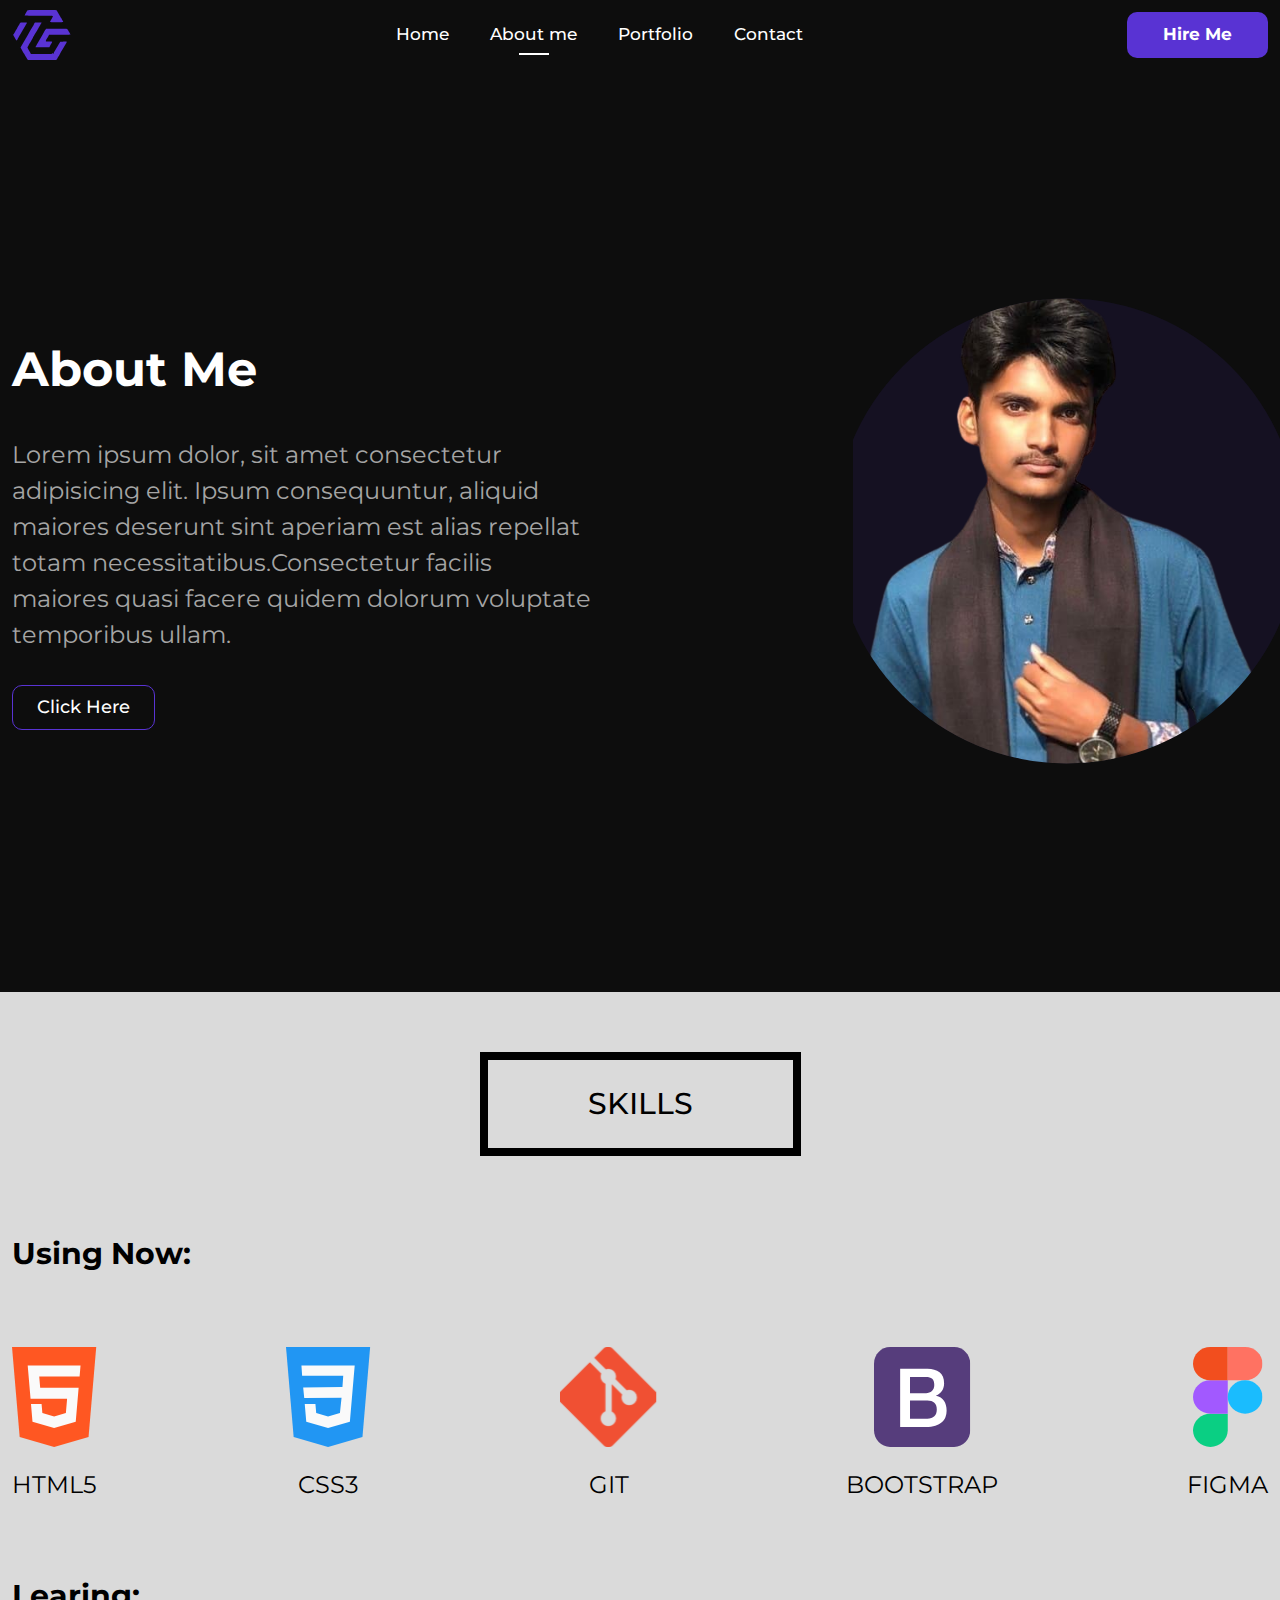
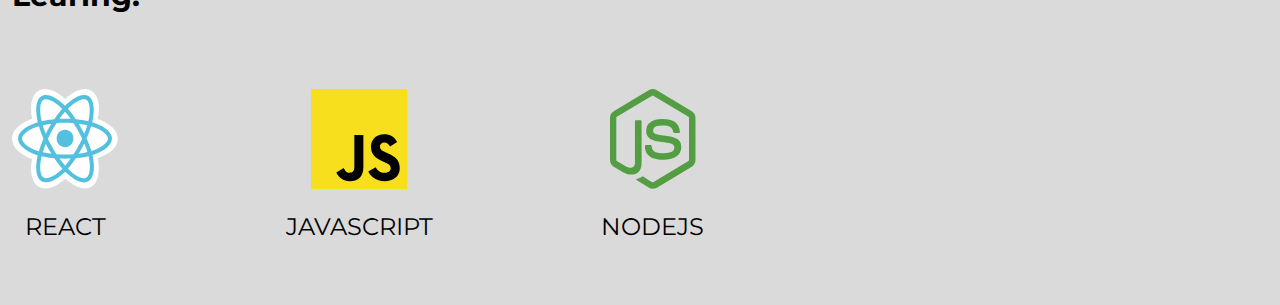
==== aboutme.html @ de1b0dca "first commit" ====
<!DOCTYPE html>
<html lang="en">

<head>
    <meta charset="UTF-8">
    <meta name="viewport" content="width=device-width, initial-scale=1.0">
    <title>Document</title>
    <!-- ==============Bootstrap Css================ -->
    <link rel="stylesheet" href="css/bootstrap.min.css">
    <!-- ==============Bootstrap Css================ -->
    <!-- ==============Slick Css================ -->
    <link rel="stylesheet" href="css/slick.css">
    <!-- ==============Slick Css================ -->
    <link rel="stylesheet" href="css/style.css">
    <!-- ==============responsive Css================ -->
    <link rel="stylesheet" href="css/responsiv.css">
</head>

<body>
    <nav class="navbar navbar-expand-lg">
        <div class="container">
            <a class="navbar-brand" href="index.html">
                <svg width="60" height="50" viewBox="0 0 60 50" fill="none" xmlns="http://www.w3.org/2000/svg">
                    <g clip-path="url(#clip0_57_6)">
                        <path
                            d="M15.521 0.27523C14.2825 2.20183 12.5394 5.43578 12.677 5.57339C12.7687 5.66514 19.1449 5.77982 26.8284 5.80275C39.5806 5.84862 40.7962 5.87156 40.8651 6.2156C40.9109 6.44495 40.4981 7.29358 39.9935 8.1422C39.466 9.01376 38.9384 9.93119 38.8238 10.1835C38.6861 10.4587 38.4568 10.9174 38.2733 11.2156C38.1128 11.5367 38.021 11.8807 38.0669 11.9725C38.2504 12.2706 51.232 12.1789 51.232 11.8807C51.232 11.7431 50.9339 11.1239 50.5439 10.5046C50.154 9.90826 49.8559 9.31193 49.8559 9.19725C49.8559 9.1055 49.5577 8.57798 49.1678 8.07339C48.8008 7.54587 48.4797 7.04128 48.4797 6.97248C48.4797 6.88073 48.0439 6.07798 47.4935 5.18349C46.943 4.28899 46.4384 3.3945 46.3467 3.21101C46.255 3.02752 45.9797 2.54587 45.7274 2.1789C45.4751 1.78899 45.154 1.23853 45.0394 0.917431C44.9017 0.619266 44.6495 0.275229 44.5118 0.183486C44.3513 0.0917429 37.8146 0 29.9706 0C18.8008 0 15.6586 0.0688075 15.521 0.27523ZM8.43386 12.6835C8.25037 12.7982 7.99808 13.0963 7.86046 13.3716C7.74578 13.6468 7.5623 14.0367 7.42468 14.2202C6.78248 15.2064 5.1311 18.0734 5.1311 18.211C5.1311 18.3028 4.94762 18.6468 4.69532 18.9908C4.46597 19.3349 3.68615 20.6422 2.9522 21.9037C2.21826 23.1651 1.53019 24.2202 1.41551 24.2661C1.09441 24.4037 1.20909 25.0917 1.73661 25.9174C2.69991 27.4312 2.81459 27.6376 3.04395 28.1422C3.45679 29.0596 4.44303 30.5046 4.64945 30.5046C4.76413 30.5046 5.10817 30 5.42927 29.4037C6.55312 27.2706 9.25954 22.5688 9.97055 21.5138C10.2228 21.1697 10.4063 20.8257 10.4063 20.7569C10.4063 20.6881 11.1861 19.3349 12.1265 17.7523C13.0669 16.1697 13.8467 14.8165 13.8467 14.7248C13.8467 14.656 14.1219 14.1972 14.443 13.7156C14.7871 13.2339 14.9935 12.7523 14.9017 12.6605C14.6495 12.4312 8.8467 12.4541 8.43386 12.6835ZM23.755 12.6147C22.7228 12.7294 22.7228 12.7294 21.6219 14.9083C21.3467 15.4817 20.7733 16.445 20.3834 17.0872C19.9706 17.7064 19.3054 18.8532 18.8926 19.6101C18.4797 20.367 18.021 21.1468 17.8834 21.3303C17.7458 21.5138 17.4247 22.0413 17.1724 22.4771C16.3696 23.922 15.7045 25.0917 15.2228 25.9174C14.3972 27.3165 13.8008 28.3486 11.1403 32.9817L8.5256 37.5L8.93844 38.3028C9.1678 38.7385 9.78707 39.8165 10.3146 40.711C10.8192 41.5826 11.3238 42.5459 11.4155 42.8211C11.5073 43.1193 11.6678 43.3486 11.7595 43.3486C11.8513 43.3486 12.1495 43.7844 12.4476 44.3119C12.7228 44.8624 13.1586 45.5963 13.4109 45.9862C13.6403 46.3532 13.9843 46.9725 14.1678 47.3624C14.3513 47.7294 14.81 48.4862 15.1999 49.0367L15.9109 50H44.3742L44.7641 49.3119C44.9706 48.945 45.2229 48.6239 45.3375 48.6239C45.4293 48.6239 45.4981 48.5092 45.4981 48.3716C45.4981 48.2339 45.8421 47.5229 46.2779 46.8119C46.6907 46.1009 47.3329 45 47.677 44.3807C48.021 43.7385 49.0073 42.0413 49.8559 40.5963C55.0852 31.6743 54.9935 31.8578 54.6495 31.6284C54.466 31.5138 54.0302 31.4679 53.6632 31.5367C53.2962 31.6055 51.943 31.6514 50.6586 31.6514H48.2962L46.8742 34.1055C46.0944 35.4817 44.5806 38.0505 43.5256 39.8394C42.4706 41.6284 41.599 43.1881 41.599 43.3257C41.599 44.0138 40.5439 44.0826 29.8329 44.0596C23.8926 44.0367 19.0302 44.0138 19.0073 43.9679C18.4109 43.211 15.4522 37.867 15.4522 37.5917C15.4522 37.3624 15.9109 36.3991 16.4843 35.4817C17.0577 34.5413 17.5164 33.6927 17.5164 33.6239C17.5164 33.5321 17.7687 33.1193 18.0898 32.7064C18.4109 32.2936 18.6632 31.8807 18.6632 31.789C18.6632 31.6972 19.1907 30.7569 19.81 29.6789C20.4522 28.6009 20.9568 27.7064 20.9568 27.6606C20.9568 27.5688 23.5715 23.0963 24.5118 21.6055C24.8559 21.078 25.3834 20.1606 25.6816 19.5642C26.0027 18.9679 26.7825 17.6376 27.4017 16.5826C28.021 15.5275 28.5256 14.6101 28.5256 14.5183C28.5256 14.4495 28.8008 14.0367 29.1219 13.6009C29.443 13.1651 29.6495 12.7523 29.5806 12.6605C29.3972 12.4771 25.154 12.4541 23.755 12.6147Z"
                            fill="#5933D3" />
                        <path
                            d="M33.5945 19.4723C33.2734 19.8392 32.7458 20.642 32.4247 21.2383C31.6679 22.7291 30.9798 23.9677 25.2917 33.7613C24.7871 34.5869 24.3972 35.3668 24.3972 35.4585C24.3972 35.5502 24.1678 35.8713 23.9156 36.1466C23.2963 36.8117 23.4798 37.4998 24.2367 37.2934C24.5119 37.2246 27.5853 37.1558 31.0715 37.1558H37.3789L37.8835 36.1695C38.5257 34.931 39.3284 33.5319 39.8559 32.7521C40.5669 31.6741 40.3605 31.5824 36.989 31.5594C33.9844 31.5365 33.9156 31.5365 33.8468 31.0319C33.8009 30.7108 34.2367 29.7246 34.9706 28.509C35.6358 27.408 36.3697 26.1236 36.5991 25.642L37.0119 24.7704H47.7917C54.5578 24.7704 58.5715 24.6787 58.5715 24.5411C58.5715 24.2888 55.911 19.7704 55.4064 19.197C55.0853 18.8301 54.3284 18.8071 44.6266 18.8071L34.1908 18.8301L33.5945 19.4723Z"
                            fill="#5933D3" />
                    </g>
                    <defs>
                        <clipPath id="clip0_57_6">
                            <rect width="59.6659" height="50" fill="#5933D3" />
                        </clipPath>
                    </defs>
                </svg>
            </a>
            <button class="navbar-toggler" type="button" data-bs-toggle="collapse"
                data-bs-target="#navbarSupportedContent" aria-controls="navbarSupportedContent" aria-expanded="false"
                aria-label="Toggle navigation">
                <!-- <span class="navbar-toggler-icon"></span> -->
                <i class="fa-solid fa-bars"></i>
            </button>
            <div class="collapse navbar-collapse" id="navbarSupportedContent">
                <ul class="navbar-nav mx-auto mb-2 mb-lg-0">
                    <li class="nav-item">
                        <a class="nav-link" aria-current="page" href="index.html">Home</a>
                    </li>
                    <li class="nav-item">
                        <a class="nav-link active" aria-current="page" href="aboutme.html">About me</a>
                    </li>
                    <li class="nav-item">
                        <a class="nav-link" aria-current="page" href="portfolio.html">Portfolio</a>
                    </li>
                    <li class="nav-item">
                        <a class="nav-link" aria-current="page" href="contact.html">Contact</a>
                    </li>
                </ul>
                <div class="abtn">
                    <a href="#"><button>Hire Me</button></a>
                </div>
            </div>
        </div>
    </nav>
    <!----------------- Navbar end --------------------->

    <section id="aboutme_part">
        <div class="container">
            <div class="row align-items-center">
                <div class="col-lg-7 left">
                    <div class="text">
                        <h2>About Me</h2>
                        <p>
                            Lorem ipsum dolor, sit amet consectetur adipisicing elit. Ipsum consequuntur, aliquid
                            maiores
                            deserunt sint aperiam est alias repellat totam necessitatibus.Consectetur facilis maiores
                            quasi facere quidem dolorum voluptate temporibus ullam.
                        </p>
                        <a href="#skill_part"><button>Click Here</button></a>
                    </div>
                </div>
                <div class="col-lg-1"></div>
                <div class="col-lg-4 right">
                    <div class="image">
                        <img src="images/IMG_0375-removebg.png" alt="">
                    </div>
                </div>
            </div>
        </div>
    </section>

    <section id="skill_part">
        <div class="container">
            <div class="header d-flex justify-content-center ">
                <h2>SKILLS</h2>
            </div>
            <div class="first">

                <h3>Using Now:</h3>

                <div class="main d-flex">
                    <div class="part text-center ">
                        <img src="images/html.svg" alt="html">
                        <p>HTML5</p>
                    </div>

                    <div class="part text-center ">
                        <img src="images/css.svg" alt="css">
                        <p>CSS3</p>
                    </div>

                    <div class="part text-center ">
                        <img src="images/git.svg" alt="git">
                        <p>GIT</p>
                    </div>

                    <div class="part text-center ">
                        <img src="images/bootstrap.svg" alt="bootstrap">
                        <p>BOOTSTRAP</p>
                    </div>

                    <div class="part text-center ">
                        <img src="images/figma.svg" alt="figma">
                        <p>FIGMA</p>
                    </div>
                </div>
            </div>

            <div class="second">

                <h3>Learing:</h3>

                <div class="main d-flex">
                    <div class="part text-center ">
                        <img src="images/react.svg" alt="react">
                        <p>REACT</p>
                    </div>

                    <div class="part text-center ">
                        <img src="images/js.svg" alt="js">
                        <p>JAVASCRIPT</p>
                    </div>

                    <div class="part text-center ">
                        <img src="images/nodejs.svg" alt="NODEJS">
                        <p>NODEJS</p>
                    </div>
                </div>
            </div>



        </div>
    </section>



    <script src="js/jquery-1.12.4.min.js"></script>
    <script src="js/bootstrap.bundle.min.js"></script>
    <script src="js/slick.min.js"></script>
    <script src="js/script.js"></script>
</body>

</html>
---- css/style.css ----
@import url('https://fonts.googleapis.com/css2?family=Montserrat:ital,wght@0,100..900;1,100..900&display=swap');

* {
    padding: 0;
    margin: 0;
    box-sizing: border-box;
    text-decoration: none;
    list-style-type: none;
    outline: none;
    font-family: "Montserrat", serif;
}

.container {
    max-width: 1344px;
}

html {
    scroll-behavior: smooth;
}

ul,
h1,
h2,
h3,
h4,
h5,
h6,
p {
    margin: 0;
    padding: 0;
}

a {
    text-decoration: none !important;
    display: inline-block;
}

:root {
    --black: #000000;
    --white: #ffffff;
    --primarycolor: #5933D3;
    --bgcolor: #0d0d0d;
}






.navbar {
    background: var(--bgcolor);
    padding: 10px 0 !important;
    position: sticky;
    z-index: 9999;
    width: 100%;
    top: 0px;
}

.navbar .navbar-brand {
    padding: 0;
    margin: 0;
}

.navbar-nav {
    column-gap: 25px;
}

.navbar-nav li .nav-link {
	padding: 5px 34px;
	color: var(--white);
	font-weight: 500;
	font-size: 17px;
	position: relative;
}
.navbar-nav li .nav-link::after {
	position: absolute;
	content: "";
	height: 2px;
	width: 0;
	background: var(--white);
	bottom: -2px;
	left: 50%;
	transition: 0.4s;
	transform: translatex(-50%);
}
.navbar-nav li .nav-link:hover:after {
	position: absolute;
	content: "";
	height: 2px;
	width: 30px;
	background: var(--white);
	bottom: -2px;
	left: 50%;
	transform: translatex(-50%);
}

.navbar .nav-link.active {
	color: var(--white);
	position: relative;
}
.navbar .nav-link.active::after {
	content: "";
	position: absolute;
	height: 2px;
	width: 30px;
	background: var(--white);
	bottom: -2px;
	left: 50%;
	transform: translateX(-50%);
}

nav .abtn button {
    padding: 10px 36px !important;
    margin: 0;
    color: var(--white);
    background: var(--primarycolor);
    border: 0;
    border-radius: 10px;
    font-weight: bold;
    font-size: 17px;
    transition: 0.4s all linear;
}

nav .abtn button:hover {
    background: var(--white);
    color: var(--black);
}




#home_part {
    background: var(--bgcolor);
    padding: 60px 0;
}

#home_part .container .main .row .text h3 {
    font-weight: 500;
    font-size: 26px;
    color: var(--white);
}

#home_part .container .main .row .text h3 span {
    color: var(--primarycolor);
}

#home_part .container .main .row .text h2 {
    font-weight: bold;
    font-size: 40px;
    margin: 10px 0 0;
    color: var(--white);
}

#home_part .container .main .row .text p {
    max-width: 430px;
    font-weight: 500;
    font-size: 18px;
    line-height: 26px;
    color: #929193;
    margin-top: 40px;
}

#home_part .container .main .left .icon {
    display: flex;
    text-align: center;
    align-items: center;
    column-gap: 25px;
    margin-top: 30px;
}

#home_part .container .main .left .icon p {
    font-size: 16px;
    color: var(--white);

}

#home_part .container .main .row .left .icon i {
    font-size: 26px;
    color: #c4c4c4;
    transition: .4s all linear;
}

#home_part .container .main .row .left .icon i:hover {
    transform: scale(1.1);
    color: var(--primarycolor);
}


#home_part .container .main .row .left .btn0 {
    margin-top: 30px;
}

#home_part .container .main .row .left .btn0 .btn1 {
    padding: 10px 20px !important;
    color: var(--white);
    background: var(--primarycolor);
    border: 0;
    border-radius: 10px;
    font-size: 16px;
    font-weight: 500;
    transition: .4s all linear;
}

#home_part .container .main .row .left .btn0 .btn1:hover {
    -webkit-box-shadow: 0px 0px 15px 5px rgba(56, 54, 66, 1);
    -moz-box-shadow: 0px 0px 15px 5px rgba(56, 54, 66, 1);
    box-shadow: 0px 0px 15px 5px rgba(56, 54, 66, 1);
}


#home_part .container .main .row .left .btn0 .btn2 {
    padding: 10px 20px !important;
    color: var(--white);
    background: transparent;
    border: 1px solid var(--primarycolor);
    border-radius: 10px;
    font-size: 16px;
    font-weight: 500;
    margin-left: 20px;
    transition: .4s all linear;
}


#home_part .container .main .row .left .btn0 .btn2:hover {
    -webkit-box-shadow: 0px 0px 15px 5px rgba(89, 51, 211, 0.57);
    -moz-box-shadow: 0px 0px 15px 5px rgba(89, 51, 211, 0.57);
    box-shadow: 0px 0px 15px 5px rgba(89, 51, 211, 0.57);
}


#home_part .container .main .row .right .right1 {
    background: rgba(88, 51, 211, 0.11);
    /* clip-path: polygon(25% 0%, 100% 0%, 75% 100%, 0% 100%); */
    clip-path: inset(5% 20% 15% 10% round 5% 20% 0 10%);
    /* clip-path: polygon(100% 28%, 100% 75%, 0 76%, 0 29%); */
    display: flex;
    align-items: end;
    justify-content: end;
}

#home_part .container .main .row .right img {
    height: 590px;
    object-fit: cover;
    
}




#bio_part {
    padding: 45px 0;
    background: #110517;
}

#bio_part .container h3 {
    font-weight: bold;
    font-size: 30px;
    color: var(--white);
    letter-spacing: 18.54%;
}

#bio_part .container p {
    font-size: 15px;
    max-width: 1148px;
    color: var(--white);
    line-height: 138.7%;
    margin: 35px 0 0;
}

/* ------------------------contact_part----------------------- */

#contact_part {
    padding: 199PX 0;
    background: #DADADA;
}

#contact_part .container .main .text .p1 {
    font-size: 18px;
    line-height: 24px;
    font-weight: 600;
    color: #141313;
}

#contact_part .container .main .text h2 {
    font-size: 48px;
    line-height: 56px;
    font-weight: 700;
    color: #141313;
    margin: 16px 0 30px;
}

#contact_part .container .main .text .p2 {
    max-width: 300px;
    font-size: 16px;
    line-height: 24px;
    font-weight: 400;
    color: #141313;
}

#contact_part .container .main .child {
    margin-top: 94px;
}

#contact_part .container .main .child .contact a {
    font-size: 32px;
    line-height: 40px;
    font-weight: 700;
    color: #141313;
    display: flex;
}

#contact_part .container .main .child .contact a:last-child {
    margin: 20px 0 80px
}

#contact_part .container .main .child .icon {
    display: flex;
    gap: 24px;
}

#contact_part .container .main .child .icon a {
    font-size: 16px;
    line-height: 24px;
    font-weight: 500;
    color: #141313;
}


#contact_part .container .right {
    margin-left: 26px;
}

#contact_part .container .right .child {
    padding: 64px 85px;
    background: rgb(0, 0, 0);
    background: linear-gradient(211deg, rgba(0, 0, 0, 1) 28%, rgba(89, 51, 211, 1) 100%);
    border-radius: 20px;
}

#contact_part .container .right .child form h3 {
    font-size: 40px;
    line-height: 48px;
    font-weight: 700;
    color: var(--white);
}

#contact_part .container .right .child form .input1 {
    margin-right: 45px;
}

#contact_part .container .right .child form input {
    font-size: 16px;
    line-height: 24px;
    font-weight: 500;
    color: var(--white);
    padding: 0 100px 10px 0;
    margin: 50px 0;
    background: transparent;
    outline: none;
    border: 0;
    border-bottom: 1.5px solid var(--white);
}

#contact_part .container .right .child form input::placeholder {
    color: var(--white);
}

#contact_part .container .right .child form textarea {
    font-size: 16px;
    line-height: 24px;
    font-weight: 500;
    color: var(--white);
    width: 100%;
    padding: 0 0 60px 0;
    background: transparent;
    outline: none;
    border: 0;
    border-bottom: 1.5px solid var(--white);
}

#contact_part .container .right .child form textarea::placeholder {
    color: var(--white);
}

#contact_part .container .right .child form button {
    padding: 16px 40px;
    font-size: 18px;
    line-height: 24px;
    font-weight: 500;
    border: 0;
    color: var(--white);
    background: #141313;
    border-radius: 10px;
    margin-top: 40px;
    transition: .4s all linear;
}

#contact_part .container .right .child form button:hover {
    background: var(--white);
    color: var(--primarycolor);
}







#aboutme_part{
    padding: 211px 0;
    background: var(--bgcolor);
}

#aboutme_part .left .text h2{
    font-size: 48px;
    line-height: 72px;
    font-weight: 700;
    color: var(--white);
}

#aboutme_part .left .text p{
    max-width: 580px;
    font-size: 24px;
    line-height: 36px;
    font-weight: 400;
    color: #a5a5a5;
    margin: 32px 0;
}

#aboutme_part .left .text button{
    padding: 8px 24px;
    font-size: 18px;
    line-height: 27px;
    color: #ffffff;
    font-weight: 500;
    background: transparent;
    outline: none;
    border: 1px solid var(--primarycolor);
    border-radius: 10px;
    transition: all linear .4s;
}

#aboutme_part .left .text button:hover{
    background: var(--primarycolor);
}

#aboutme_part .right{
    padding: 0;
    margin: 0;
}

#aboutme_part .right .image{
    clip-path: circle(50% at 50% 50%);
    background: rgba(88, 51, 211, 0.11);
    display: flex;
    align-items: center;
    justify-content: center;
}

#aboutme_part .right .image{
    height: 500px;
    object-fit: cover;
}

#aboutme_part .right .image img{
    height: 806px;
}







#skill_part{
    padding: 60px 0;
    background: #DADADA;
}

#skill_part .header h2{
    padding: 25px 100px;
    font-size: 30px;
    line-height: 127.9%;
    letter-spacing: 35.54%;
    font-weight: 500;
    color: var(--black);
    border: 8px solid #000000;
    margin-bottom: 80px;
}

#skill_part .first h3{
    font-size: 30px;
    font-weight: bold;
    color: var(--black);
    margin-bottom: 75px;
}

#skill_part .first{
    margin-bottom: 75px;
}

#skill_part .first .main{
    /* gap: 100px; */
    justify-content: space-between;
    margin-top: 30px;
}

#skill_part .first .main .part p{
    font-size: 24px;
    color: var(--black);
    margin-top: 20px;
}


#skill_part .second h3{
    font-size: 30px;
    font-weight: bold;
    color: var(--black);
    margin-bottom: 75px;
}


#skill_part .second .main{
    gap: 168px;
    /* justify-content: space-between; */
    margin-top: 30px;
}
#skill_part .second .main .part p{
    font-size: 24px;
    color: var(--black);
    margin-top: 20px;
}





#portfolio_part {
    padding: 60px 0;
    background: #000000;
}

#portfolio_part .title h2{
    padding: 25px 100px;
    font-size: 30px;
    line-height: 127.9%;
    letter-spacing: 35.54%;
    font-weight: 500;
    color: var(--white);
    border: 8px solid #dadada;
}

#portfolio_part .row {
    margin-top: 50px;
    row-gap: 50px;
}

#portfolio_part .container .child {
    background: #212529;
    text-align: center;
    border-radius: 20px;
    overflow: hidden;
}

#portfolio_part .container .child a img {
    width: 100%;
    /* height: 350px; */
    border-radius: 0 0 20px 20px;
    object-fit: cover;
    cursor: pointer;
}

#portfolio_part .container .child .text h3 {
    font-size: 20px;
    font-weight: 700;
    color: #dadada;
    margin-bottom: 10px;
}

#portfolio_part .container .child .text{
    padding: 10px 15px;
}
/* 
#portfolio_part .container .child .text p {
    font-size: 16px;
    line-height: 26px;
    max-width: 340px;
    color: var(--peraColor);
    margin: 10px auto 0;
} */

#portfolio_part .container .child .text .btn{
    gap: 20px;
    justify-content: space-between;
}

#portfolio_part .container .child .text .btn a {
    font-size: 18px;
    font-weight: 600;
    padding: 13px 35px;
    color: var(--white);
    background: #000000;
    border-radius: 10px;
    transition: all linear .4s;
}

#portfolio_part .container .child .text .btn a:hover {
    transform: scale(1.1);
}
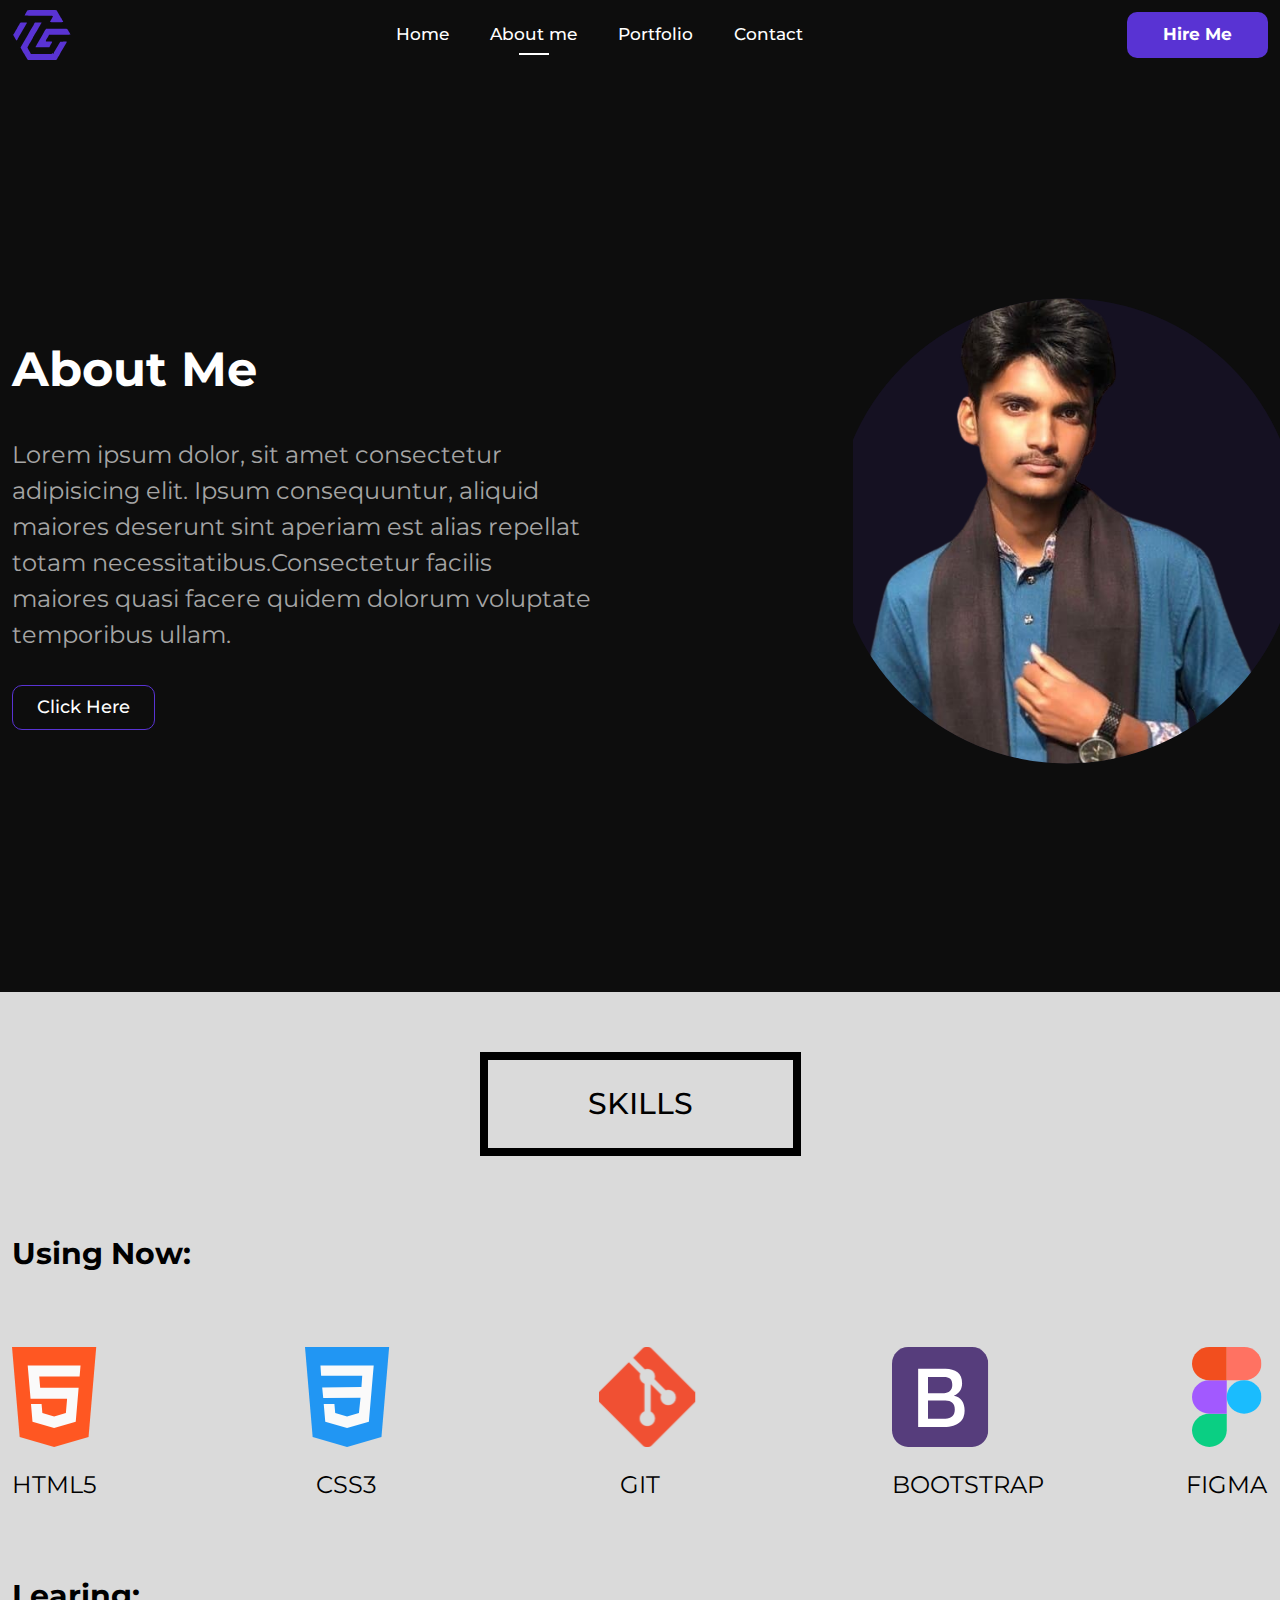
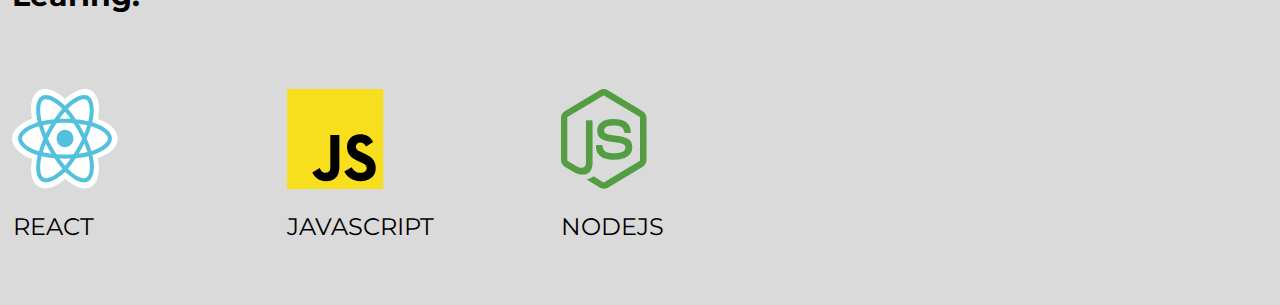
==== commit a34409ed: "responsiv added" ====
--- a/aboutme.html
+++ b/aboutme.html
@@ -65,6 +65,8 @@
     </nav>
     <!----------------- Navbar end --------------------->
 
+
+    <!----------------- aboutme_part --------------------->
     <section id="aboutme_part">
         <div class="container">
             <div class="row align-items-center">
@@ -90,6 +92,8 @@
         </div>
     </section>
 
+
+    <!----------------- skill_part--------------------->
     <section id="skill_part">
         <div class="container">
             <div class="header d-flex justify-content-center ">
@@ -99,28 +103,28 @@
 
                 <h3>Using Now:</h3>
 
-                <div class="main d-flex">
-                    <div class="part text-center ">
+                <div class="main row d-flex">
+                    <div class="part text-center col-lg-1 col-5 ">
                         <img src="images/html.svg" alt="html">
                         <p>HTML5</p>
                     </div>
 
-                    <div class="part text-center ">
+                    <div class="part text-center col-lg-1 col-5 ">
                         <img src="images/css.svg" alt="css">
                         <p>CSS3</p>
                     </div>
 
-                    <div class="part text-center ">
+                    <div class="part text-center col-lg-1 col-5 ">
                         <img src="images/git.svg" alt="git">
                         <p>GIT</p>
                     </div>
 
-                    <div class="part text-center ">
+                    <div class="part text-center col-lg-1 col-5 ">
                         <img src="images/bootstrap.svg" alt="bootstrap">
                         <p>BOOTSTRAP</p>
                     </div>
 
-                    <div class="part text-center ">
+                    <div class="part text-center col-lg-1 col-5 ">
                         <img src="images/figma.svg" alt="figma">
                         <p>FIGMA</p>
                     </div>
@@ -128,29 +132,24 @@
             </div>
 
             <div class="second">
-
                 <h3>Learing:</h3>
-
-                <div class="main d-flex">
-                    <div class="part text-center ">
+                <div class="main d-flex row">
+                    <div class="part text-center col-lg-1 col-5 ">
                         <img src="images/react.svg" alt="react">
                         <p>REACT</p>
                     </div>
 
-                    <div class="part text-center ">
+                    <div class="part text-center col-lg-1 col-5 ">
                         <img src="images/js.svg" alt="js">
                         <p>JAVASCRIPT</p>
                     </div>
 
-                    <div class="part text-center ">
+                    <div class="part text-center col-lg-1 col-5 ">
                         <img src="images/nodejs.svg" alt="NODEJS">
                         <p>NODEJS</p>
                     </div>
                 </div>
             </div>
-
-
-
         </div>
     </section>
 
--- a/css/style.css
+++ b/css/style.css
@@ -41,12 +41,13 @@
     --primarycolor: #5933D3;
     --bgcolor: #0d0d0d;
 }
-
-
-
-
-
-
+/* ------------------------common css end----------------------- */
+
+
+/* ------------------------main css start----------------------- */
+
+
+/* ------------------------navbar start----------------------- */
 .navbar {
     background: var(--bgcolor);
     padding: 10px 0 !important;
@@ -125,10 +126,10 @@
     background: var(--white);
     color: var(--black);
 }
-
-
-
-
+/* ------------------------navbar end----------------------- */
+
+
+/* ------------------------home_part start----------------------- */
 #home_part {
     background: var(--bgcolor);
     padding: 60px 0;
@@ -243,10 +244,10 @@
     object-fit: cover;
     
 }
-
-
-
-
+/* ------------------------home_part end----------------------- */
+
+
+/* ------------------------bio_part start----------------------- */
 #bio_part {
     padding: 45px 0;
     background: #110517;
@@ -266,146 +267,150 @@
     line-height: 138.7%;
     margin: 35px 0 0;
 }
-
-/* ------------------------contact_part----------------------- */
-
-#contact_part {
-    padding: 199PX 0;
-    background: #DADADA;
-}
-
-#contact_part .container .main .text .p1 {
-    font-size: 18px;
-    line-height: 24px;
+/* ------------------------bio_part end----------------------- */
+
+
+/* ---------------------contact_part start-------------------- */
+#contact_part{
+    padding: 100px 0;
+    background: #ffffff;
+}
+
+#contact_part .text{
+    margin-bottom: 64PX;
+}
+
+#contact_part .text p{
+    font-size: 21.33px;
+    line-height: 32px;
     font-weight: 600;
-    color: #141313;
-}
-
-#contact_part .container .main .text h2 {
-    font-size: 48px;
-    line-height: 56px;
-    font-weight: 700;
-    color: #141313;
-    margin: 16px 0 30px;
-}
-
-#contact_part .container .main .text .p2 {
-    max-width: 300px;
-    font-size: 16px;
-    line-height: 24px;
+    color: var(--black);
+}
+
+#contact_part .text p:last-child{
+    max-width: 825PX;
+    font-size: 24px;
+    line-height: 36px;
     font-weight: 400;
-    color: #141313;
-}
-
-#contact_part .container .main .child {
-    margin-top: 94px;
-}
-
-#contact_part .container .main .child .contact a {
-    font-size: 32px;
-    line-height: 40px;
-    font-weight: 700;
-    color: #141313;
+    color: var(--black);
+    margin: 0 auto;
+}
+
+#contact_part .text .heading h2{
+    padding: 20px 60px;
+    font-size: 30px;
+    line-height: 127.9%;
+    font-weight: 500;
+    color: #1859a9;
+    border: 8px solid var(--black);
+    border-radius: 10px;
+    margin: 20PX 0;
+}
+
+#contact_part .container form input{
+    font-size: 21.33px;
+    line-height: 32px;
+    font-weight: 400;
+	color: #bcbcbc;
+	outline: none;
+	background: transparent;
+	padding: 18px 19px;
+	margin-bottom: 30px;
+	width: 70%;
+    border-radius: 5px;
+	border: 3PX solid #505050;
+}
+
+#contact_part .container form input::placeholder{
+	color: #a9a8a8;
+}
+
+#contact_part .container form textarea{
+    font-size: 21.33px;
+    line-height: 32px;
+    font-weight: 400;
+	color: #bcbcbc;
+	outline: none;
+	background: transparent;
+	padding: 18px 19px 46px;
+	margin-bottom: 30px;
+	width: 70%;
+	border: 3PX solid #505050;
+    border-radius: 5px;
+}
+
+#contact_part .container form textarea::placeholder{
+	color: #a9a8a8;
+}
+
+#contact_part .container form button{
+	padding: 15px 70PX ;
+    margin: 0;
+    color: var(--white);
+    background: var(--primarycolor);
+    border: 2px solid transparent;
+    border-radius: 10px;
+    font-weight: bold;
+    font-size: 17px;
+    transition: 0.4s all linear;
+}
+
+#contact_part .container form button:hover{
+	border: 2px solid var(--primarycolor);
+    background: transparent;
+    color: #1859a9;
+}
+/* ---------------------contact_part end-------------------- */
+
+
+/* ---------------------FOOTER_PART start-------------------- */
+#FOOTER_PART{
+    padding: 60px 0 0;
+    background: #F8F8F8;
+}
+
+#FOOTER_PART .main ul{
+    column-gap: 40px;
+    margin: 45px 0;
+}
+
+#FOOTER_PART .main ul li a{
+    font-size: 21.33px;
+    line-height: 32px;
+    font-weight: 500;
+    color: var(--black);
+}
+
+#FOOTER_PART .main .icons{
     display: flex;
-}
-
-#contact_part .container .main .child .contact a:last-child {
-    margin: 20px 0 80px
-}
-
-#contact_part .container .main .child .icon {
-    display: flex;
-    gap: 24px;
-}
-
-#contact_part .container .main .child .icon a {
-    font-size: 16px;
-    line-height: 24px;
-    font-weight: 500;
-    color: #141313;
-}
-
-
-#contact_part .container .right {
-    margin-left: 26px;
-}
-
-#contact_part .container .right .child {
-    padding: 64px 85px;
-    background: rgb(0, 0, 0);
-    background: linear-gradient(211deg, rgba(0, 0, 0, 1) 28%, rgba(89, 51, 211, 1) 100%);
-    border-radius: 20px;
-}
-
-#contact_part .container .right .child form h3 {
-    font-size: 40px;
-    line-height: 48px;
-    font-weight: 700;
-    color: var(--white);
-}
-
-#contact_part .container .right .child form .input1 {
-    margin-right: 45px;
-}
-
-#contact_part .container .right .child form input {
-    font-size: 16px;
-    line-height: 24px;
-    font-weight: 500;
-    color: var(--white);
-    padding: 0 100px 10px 0;
-    margin: 50px 0;
-    background: transparent;
-    outline: none;
-    border: 0;
-    border-bottom: 1.5px solid var(--white);
-}
-
-#contact_part .container .right .child form input::placeholder {
-    color: var(--white);
-}
-
-#contact_part .container .right .child form textarea {
-    font-size: 16px;
-    line-height: 24px;
-    font-weight: 500;
-    color: var(--white);
-    width: 100%;
-    padding: 0 0 60px 0;
-    background: transparent;
-    outline: none;
-    border: 0;
-    border-bottom: 1.5px solid var(--white);
-}
-
-#contact_part .container .right .child form textarea::placeholder {
-    color: var(--white);
-}
-
-#contact_part .container .right .child form button {
-    padding: 16px 40px;
-    font-size: 18px;
-    line-height: 24px;
-    font-weight: 500;
-    border: 0;
-    color: var(--white);
-    background: #141313;
-    border-radius: 10px;
-    margin-top: 40px;
-    transition: .4s all linear;
-}
-
-#contact_part .container .right .child form button:hover {
-    background: var(--white);
-    color: var(--primarycolor);
-}
-
-
-
-
-
-
-
+    column-gap: 25px;
+}
+
+#FOOTER_PART .main .icons a i{
+    font-size: 28px;
+    color: var(--black);
+}
+
+#FOOTER_PART .last_part{
+    margin-top: 60px;
+    padding: 26px;
+    background: #545454;
+}
+
+#FOOTER_PART .last_part p{
+    font-size: 21px;
+    line-height: 31.5px;
+    font-weight: 400;
+    color: var(--black);
+}
+
+#FOOTER_PART .last_part p span{
+    color: #001f3f;
+}
+/* ---------------------FOOTER_PART ens-------------------- */
+
+
+/* --------------------aboutme_part start------------------ */
 #aboutme_part{
     padding: 211px 0;
     background: var(--bgcolor);
@@ -465,13 +470,10 @@
 #aboutme_part .right .image img{
     height: 806px;
 }
-
-
-
-
-
-
-
+/* --------------------aboutme_part ens------------------ */
+
+
+/* --------------------skill_part start------------------ */
 #skill_part{
     padding: 60px 0;
     background: #DADADA;
@@ -511,14 +513,12 @@
     margin-top: 20px;
 }
 
-
 #skill_part .second h3{
     font-size: 30px;
     font-weight: bold;
     color: var(--black);
     margin-bottom: 75px;
 }
-
 
 #skill_part .second .main{
     gap: 168px;
@@ -530,11 +530,10 @@
     color: var(--black);
     margin-top: 20px;
 }
-
-
-
-
-
+/* --------------------skill_part end------------------ */
+
+
+/* -----------------portfolio_part start--------------- */
 #portfolio_part {
     padding: 60px 0;
     background: #000000;
@@ -558,14 +557,17 @@
 #portfolio_part .container .child {
     background: #212529;
     text-align: center;
-    border-radius: 20px;
+    border-radius: 15px;
     overflow: hidden;
+    -webkit-box-shadow: 0px 0px 10px 0px rgba(170,143,224,1);
+    -moz-box-shadow: 0px 0px 10px 0px rgba(170,143,224,1);
+    box-shadow: 0px 0px 10px 0px rgba(170,143,224,1);
 }
 
 #portfolio_part .container .child a img {
     width: 100%;
     /* height: 350px; */
-    border-radius: 0 0 20px 20px;
+    border-radius: 0 0 15px 15px;
     object-fit: cover;
     cursor: pointer;
 }
@@ -580,6 +582,7 @@
 #portfolio_part .container .child .text{
     padding: 10px 15px;
 }
+
 /* 
 #portfolio_part .container .child .text p {
     font-size: 16px;
@@ -599,11 +602,12 @@
     font-weight: 600;
     padding: 13px 35px;
     color: var(--white);
-    background: #000000;
+    background: #2F2F2F;
     border-radius: 10px;
     transition: all linear .4s;
 }
 
 #portfolio_part .container .child .text .btn a:hover {
     transform: scale(1.1);
-}+}
+/* -----------------portfolio_part end--------------- */--- a/css/responsiv.css
+++ b/css/responsiv.css
@@ -0,0 +1,186 @@
+@media (min-width: 320px) and (max-width: 575.98px) {
+
+/* ------------------------home_part start----------------------- */
+#home_part {
+    padding: 40px 0;
+}
+
+#home_part .container .main .row{
+    flex-direction: column-reverse;
+}
+
+#home_part .container .main .row .right .right1 {
+    justify-content: center;
+}
+
+#home_part .container .main .row .right img {
+    height: 400px;
+}
+
+#home_part .container .main .row .text h3 {
+    font-size: 18px;
+}
+
+#home_part .container .main .row .text h2 {
+    font-size: 26px;
+}
+
+#home_part .container .main .row .text p {
+    max-width: 500px;
+    font-size: 13px;
+    line-height: 18px;
+    margin-top: 15px;
+}
+
+#home_part .container .main .left .icon {
+    column-gap: 15px;
+    margin-top: 20px;
+}
+#home_part .container .main .row .left .btn0 {
+    margin-top: 20px;
+    display: flex;
+    flex-direction: row;
+    column-gap: 15px;
+}
+
+#home_part .container .main .row .left .btn0 .btn1 {
+    padding: 10px 17px !important;
+    font-size: 13px;
+}
+
+#home_part .container .main .row .left .btn0 .btn2 {
+    padding: 10px 22px !important;
+    border-radius: 10px;
+    font-size: 13px;
+    margin-left: 0;
+}
+
+#bio_part {
+    padding: 30px 0;
+}
+
+#bio_part .container h3 {
+    font-size: 26px;
+}
+
+#bio_part .container p {
+    font-size: 13px;
+    line-height: 134.7%;
+    margin: 20px 0 0;
+}
+
+
+/* --------------------aboutme_part start------------------ */
+#aboutme_part {
+    padding: 0px 0 67px;
+    background: var(--bgcolor);
+}
+
+#aboutme_part .row {
+    flex-direction: column-reverse;
+}
+
+#aboutme_part .right .image {
+    clip-path: circle(37% at 50% 50%);
+}
+
+#aboutme_part .right .image img {
+    height: 620px;
+}
+
+#aboutme_part .left .text h2 {
+    font-size: 26px;
+    line-height: 0;
+}
+
+#aboutme_part .left .text p {
+    font-size: 13px;
+    line-height: 18px;
+    margin: 25px 0;
+}
+
+#aboutme_part .left .text button {
+    padding: 10px 24px;
+    font-size: 16px;
+    line-height: 22px;
+}
+
+#skill_part {
+    padding: 50px 0;
+}
+
+#skill_part .header h2 {
+    padding: 12px 45px;
+    font-size: 22px;
+    margin-bottom: 50px;
+    border: 6px solid #000000;
+}
+
+#skill_part .first {
+    margin-bottom: 50px;
+}
+
+#skill_part .first h3 {
+    font-size: 20px;
+    margin-bottom: 0;
+}
+
+#skill_part .first .main {
+    gap: 0;
+    row-gap: 30px;
+}
+
+#skill_part .first .main .part img {
+    height: 70px;
+}
+
+#skill_part .first .main .part p {
+    font-size: 16px;
+    margin-top: 5px;
+    font-weight: 500;
+}
+
+#skill_part .second h3 {
+    font-size: 20px;
+    margin-bottom: 30px;
+}
+
+#skill_part .second .main {
+    gap: 0;
+    justify-content: space-between;
+    margin-top: 0;
+    row-gap: 30px;
+}
+
+#skill_part .second .main .part img {
+    height: 70px;
+}
+
+#skill_part .second .main .part p {
+    font-size: 16px;
+    margin-top: 5px;
+    font-weight: 500;
+}
+
+/* -----------------portfolio_part start--------------- */
+#portfolio_part .title h2 {
+    padding: 12px 45px;
+    font-size: 22px;
+    border: 6px solid #dadada;
+}
+
+#portfolio_part .row {
+    margin-top: 50px;
+    row-gap: 40px;
+}
+
+#portfolio_part .container .child .text h3 {
+    font-size: 16px;
+}
+
+#portfolio_part .container .child .text .btn a {
+    font-size: 14px;
+    padding: 10px 30px;
+}
+
+}
